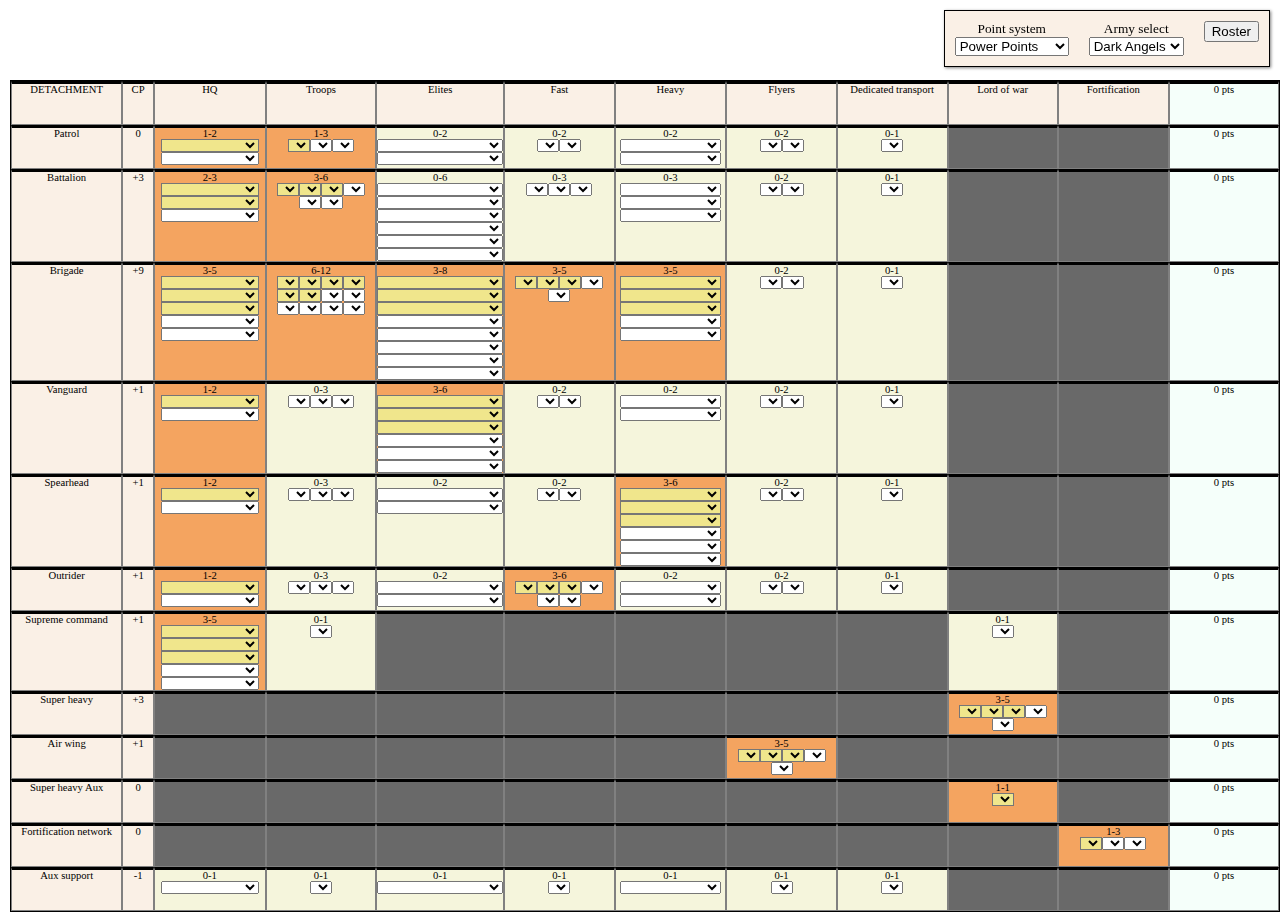
==== 40k.html @ 2c51ef1d "Add files via upload" ====
<!DOCTYPE html>
<html>
<head>
	<title>40K_builder</title>
	<meta charset="UTF-8"/>
	<link rel="stylesheet" type="text/css" href="css/40k.css">
</head>
<body>
<div id="menu">
	<div class="menupart">
		<div>Point system</div>
		<select name="pointsystem" id="pointsystem" size="1">
			<option value="powerpoints" selected="selected" label="Power Points"></option>
			<option value="points" label="Matched Points"></option>
		</select>
	</div>
	<div class="menupart">
		<div>Army select</div>
		<select name="armyselect" id="armyselect" size="1"></select>
	</div>
	<div class="menupart">
		<input type="button" id="roster-btn" value="Roster" onclick=detToggle()></input>
	</div>
</div>

<div id="detachments">
	<table cellpadding = "0px" cellspacing = "0px" id="detachment"></table>
</div>
<div id="page"></div>
<!-- <div id="copyright" class="copyright">
	<p>Web part, translation to russian, <a href="http://www.github.com/freealchemist">FreeAlchemist</a></p>
	<p>Contents copyright ©, <a href="http://www.games-workshop.com">Games Workshop</a></p>
</div> -->

<script type="text/javascript" src="js/jquery.min.js"></script>
<script type="text/javascript" src="js/library_40k.js"></script>
<script type="text/javascript" src="js/40k.js"></script>

</body>
</html>
---- css/40k.css ----
#page{
	display: none;
}

.warscroll{
	border:1mm solid;
	width:20cm;
	font-size: 10pt;
	font-size: 8pt;
	background-color: black;
	page-break-inside:avoid;
}

#rostertable,#traitstable,#relicstable{
	border:1mm solid;
	width:20cm;
	font-size: 8pt;
	background-color: Beige;
	page-break-inside:avoid;
}

.chars{
	min-height: 1cm;
	background-color: black;
}
.name{
	padding-left: 3mm;
	line-height: 10mm;
	font-size: 12pt;
	text-transform: uppercase;
	background-color: black;
	color: White;
}
.stats{
	margin: 0px;
	position: relative;
	width:2.5cm;
	float:left;
	height: 1cm;
	text-align: center;
}
.statsheader{
	border:solid black;
	border-bottom-width: 0.5mm;
	background-color: black;
	color: White;
	border-width: 1mm 0.5mm 1mm 0.5mm;
}
.statstext{
	border-top-width: 0.5mm;
	border:solid black;
	border-width: 1mm 0.5mm 1mm 0.5mm;
}
.weapon{
	min-height: 0.5cm;
}
.weapon2{
	min-height: 0.5cm;
}
.weapon-stats-header,.weapon-stats-text{
	margin: 0px;
	position: relative;
	float:left;
	text-align: center;
	border:solid Gray;
	border-width: 0.5mm;
}
.weapon-name,.weapon-type{
	padding-left: 3mm;
	position: relative;
	border:solid black;
	width: 2.5cm;
	border-right-width: 0.5mm;
	border-width: 0.5mm;
}
.weapon-name{
	border-color: gray;
	font-size: 8pt;
	padding: 1mm;
}
.weapon-type{
	background-color: Gainsboro;
	text-transform: uppercase;
}
.weapon-stats-text{
	border-color: gray;
	float:none;
	font-size: 8pt;
	padding: 1mm;
}
.weapon-stats-ability{
	width: 10cm;
	text-align: left;
}
.weapon-stats{
	min-height: 0.5cm;
	background-color: black;
	font-size: 10pt;
}
.weapon-stats-header{
	background-color: Gainsboro;
	text-transform: uppercase;
	float:none;
}


.army-header,.army-text{
	/*margin: 0px;*/
	/*position: relative;*/
	/*float:left;*/

	text-align: left;
	border:solid Gray;
	border-width: 0.5mm;
}
.army-header{
	background-color: Gainsboro;
	text-transform: uppercase;
	padding-left: 3mm;
	/*float:none;*/
}
.army-text{
	border-color: gray;
	/*float:none;*/
	font-size: 8pt;
	padding: 1mm;
}

.smallstat{
	width:1cm;
}
.xsmallstat{
	width:0.5cm;
}
.abilities{
	width:100%;
	font-size: 10pt;
	min-height: 0.5cm;
}
.table-header{
	padding-left: 3mm;
	text-align: left;
	text-transform: uppercase;
	background-color: Gainsboro;
}
.topborder{
	border-top:1mm solid Black;
}
.header{
	background-color: Gainsboro;
	padding-left: 3mm;
	height: 0.5cm;
	text-align: left;
	border-top:1mm solid Black;
	text-transform: uppercase;
}
.ability{
	border-top:1mm solid Gray;
	width:100%;
	min-height: 1cm;
}
.abilityheader{
	padding-left: 1mm;
	border-right:0.5mm solid Gray;
	border-top:0.5mm solid Gray;
	width:3.5cm;
	text-transform: uppercase;
	font-size: 8pt;
}
.abilitytext{
	padding: 1mm;
	border-top:0.5mm solid Gray;
	font-size: 8pt;
}
.spell-header-name,.spell-header{
	background-color: Gainsboro;
	text-transform: uppercase;
	border-right:0.5mm solid Gray;
	border-top:0.5mm solid Gray;
}
.spell-header-name,.spell-name{
	width:3.5cm;
	padding-left: 3mm;
}
.spell-header{
	text-align: center;
	padding-left: 3mm;
	padding-right: 3mm;
}
.spell-name,.spell-text{
	padding-left: 3mm;
	border-right:0.5mm solid Gray;
	border-top:0.5mm solid Gray;
}
.keywords-header{
	background-color: Gainsboro;
	text-transform: uppercase;
}
.keywords{
	border-top:0.5mm solid Gray;
	padding-left: 3mm;
	min-height: 0.6cm;
	line-height: 0.6cm;
}

.statstext,.weapon-name,.weapon-stats-text,.abilities,.spell-name,.spell-text,.keywords,#relicstable,#traitstable{background-color: white;}
.alert{background-color: Coral;}
.level{
	float: right;
	margin-right: 1mm;
}
.woundlevel{float: left;}
.wound{
	float: left;
	width: 3.5mm;
	height: 3.5mm;
	background-color: White;
	border:1mm solid DimGray;
	border-radius: 50%;
	margin-right: 1mm;
}
.woundfiller{
	float: left;
	width: 3.5mm;
	height: 3.5mm;
}
/*
Black
DimGray
Gray
DarkGray
Silver
LightGrey
Gainsboro
Whitesmoke
White
*/
#menu{
	position: fixed;
	top: 10px;
	right: 10px;
	float: right;
	background-color: Linen;
	border:1px solid Black;
	font-size: 10pt;
	z-index: 100;
	box-shadow: Gray 1px 1px 3px;
	/*display: none;*/
}

.menupart{
	float: left;
	margin: 10px;
	text-align: center;
}

#detachments{
	position: absolute;
	top: 80px;
	left: 10px;
	background-color: Linen;
	border:1px solid Black;
	font-size: 8pt;
	display: block;
}
#detachments select{
	font-size: 6pt;
}

#detachment td{
	border:1px solid gray;
	border-top:3px solid black;
	text-align: center;
	height: 40px;
	width: 110px;
	vertical-align: top;
}

.detachment{
	
}
#detachment td.cp{
	width: 30px;
}
.hq{
	
}
.troops{
	
}
.elites{
	
}
.fast{
	
}
.heavy{
	
}
.flyers{
	
}
.dedicated{
	
}
.low{
	
}
.fortification{
	
}
.passive{
	background-color: DimGray;
}
.aux{
	background-color: Beige;
}
.required{
	background-color: SandyBrown;
}
.required-select{
	background-color: Khaki;
}
.detpoints{
	background-color: Mintcream
}
.hide{
	display: none;
}


/*PRINT*/
	@media print{
		#menu,#detachments,.noprint{
			display: none;
		}
		.warscroll,#rostertable,#traitstable{
			page-break-inside:avoid;
		}
	}
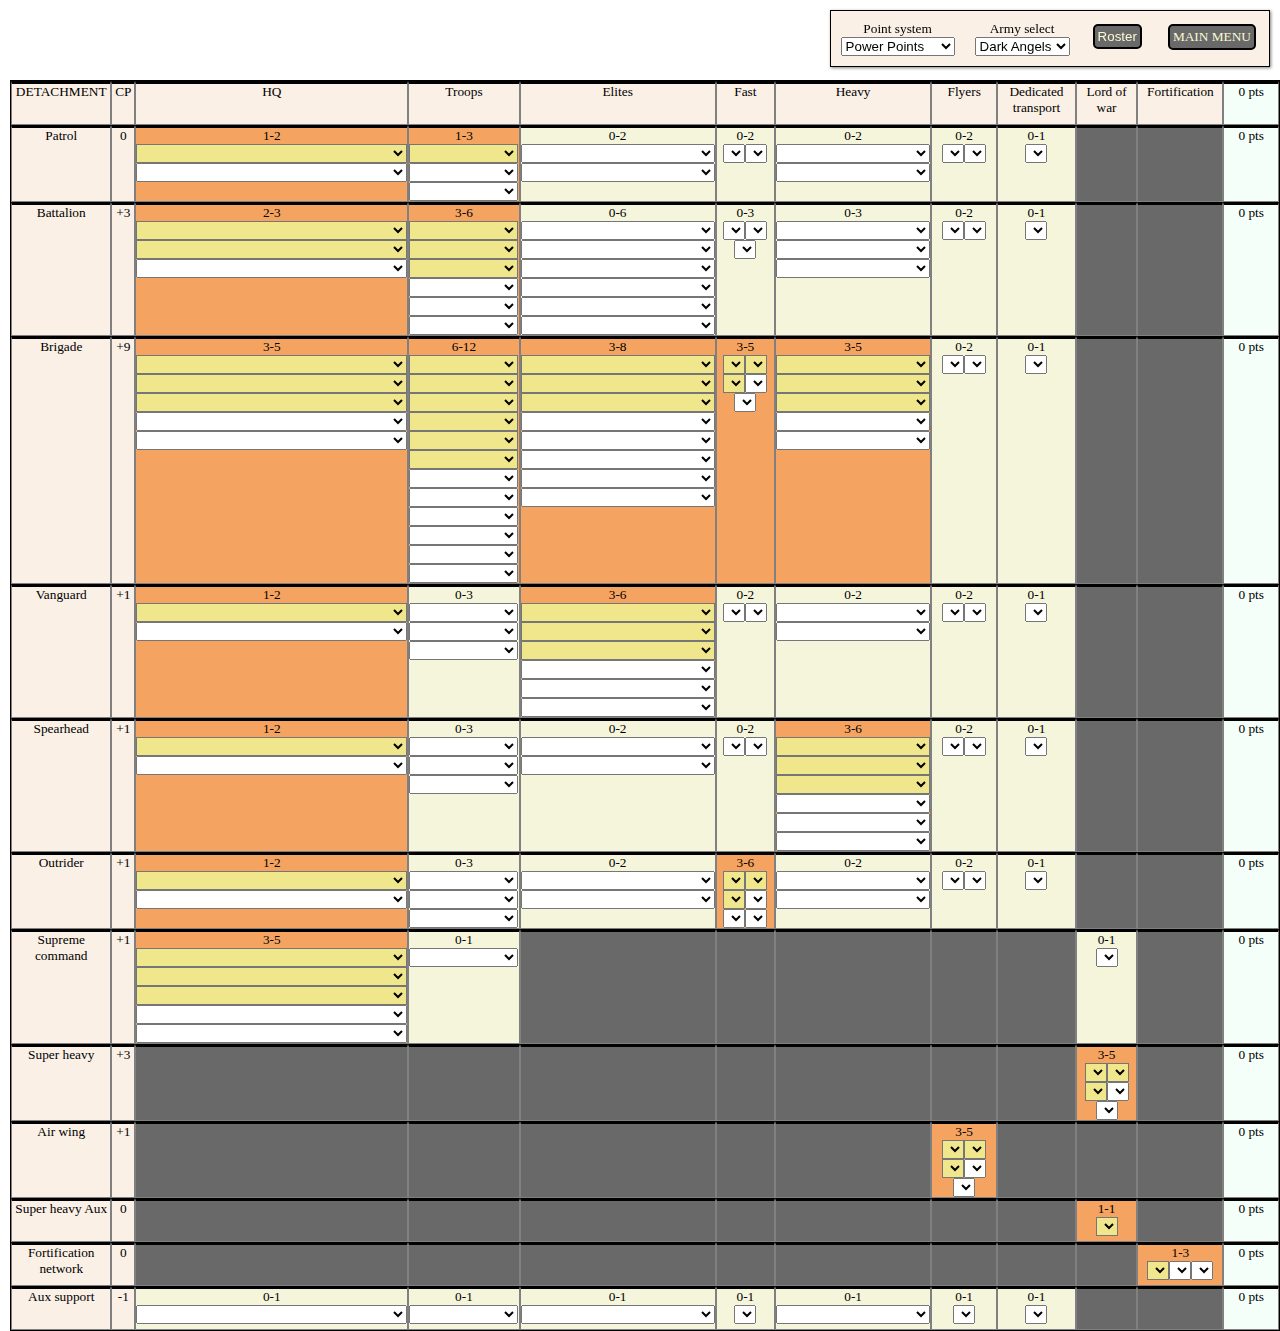
==== commit 5b16fe3e: "Add files via upload" ====
--- a/40k.html
+++ b/40k.html
@@ -19,9 +19,15 @@
 		<select name="armyselect" id="armyselect" size="1"></select>
 	</div>
 	<div class="menupart">
-		<input type="button" id="roster-btn" value="Roster" onclick=detToggle()></input>
+		<input type="button" id="roster-btn"  class="menubtn" value="Roster" onclick=detToggle()></input>
+	</div>
+	<div class="menupart">
+		<a href="index.html" class="menubtn">MAIN MENU</a>
 	</div>
 </div>
+
+
+
 
 <div id="detachments">
 	<table cellpadding = "0px" cellspacing = "0px" id="detachment"></table>
--- a/css/40k.css
+++ b/css/40k.css
@@ -11,12 +11,16 @@
 	page-break-inside:avoid;
 }
 
-#rostertable,#traitstable,#relicstable{
+#rostertable,#traitstable,#relicstable,#magictable,#dogmatable,#canticlestable{
 	border:1mm solid;
 	width:20cm;
 	font-size: 8pt;
 	background-color: Beige;
 	page-break-inside:avoid;
+}
+
+.rosterselect{
+	font-size: 10pt;
 }
 
 .chars{
@@ -203,7 +207,7 @@
 	line-height: 0.6cm;
 }
 
-.statstext,.weapon-name,.weapon-stats-text,.abilities,.spell-name,.spell-text,.keywords,#relicstable,#traitstable{background-color: white;}
+.statstext,.weapon-name,.weapon-stats-text,.abilities,.spell-name,.spell-text,.keywords,#relicstable,#traitstable,#magictable,#dogmatable,#canticlestable{background-color: white;}
 .alert{background-color: Coral;}
 .level{
 	float: right;
@@ -254,6 +258,18 @@
 	text-align: center;
 }
 
+.menubtn{
+	float: left;
+	margin: 3px;
+	padding: 3px;
+	text-align: center;
+	text-decoration: none;
+	border: 2px solid Black;
+	border-radius: 5px;
+	background-color: dimgray;
+	color: lightgoldenrodyellow;
+}
+
 #detachments{
 	position: absolute;
 	top: 80px;
@@ -263,9 +279,9 @@
 	font-size: 8pt;
 	display: block;
 }
-#detachments select{
+/*#detachments select{
 	font-size: 6pt;
-}
+}*/
 
 #detachment td{
 	border:1px solid gray;
@@ -274,6 +290,7 @@
 	height: 40px;
 	width: 110px;
 	vertical-align: top;
+	font-size: 10pt;
 }
 
 .detachment{
@@ -327,14 +344,35 @@
 .hide{
 	display: none;
 }
-
+.spell-header-name,.spell-header{
+	background-color: Gainsboro;
+	text-transform: uppercase;
+	border-right:0.5mm solid Gray;
+	border-top:0.5mm solid Gray;
+}
+.spell-header-name,.spell-name{
+	width:3.5cm;
+	padding-left: 3mm;
+}
+.spell-header{
+	text-align: center;
+	padding-left: 3mm;
+	padding-right: 3mm;
+}
+
+.spell-name,.spell-text{
+	/*background-color: Linen;*/
+	padding-left: 3mm;
+	border-right:0.5mm solid Gray;
+	border-top:0.5mm solid Gray;
+}
 
 /*PRINT*/
 	@media print{
 		#menu,#detachments,.noprint{
 			display: none;
 		}
-		.warscroll,#rostertable,#traitstable{
+		.warscroll,#rostertable,#traitstable,#magictable,#dogmatable,#canticlestable{
 			page-break-inside:avoid;
 		}
 	}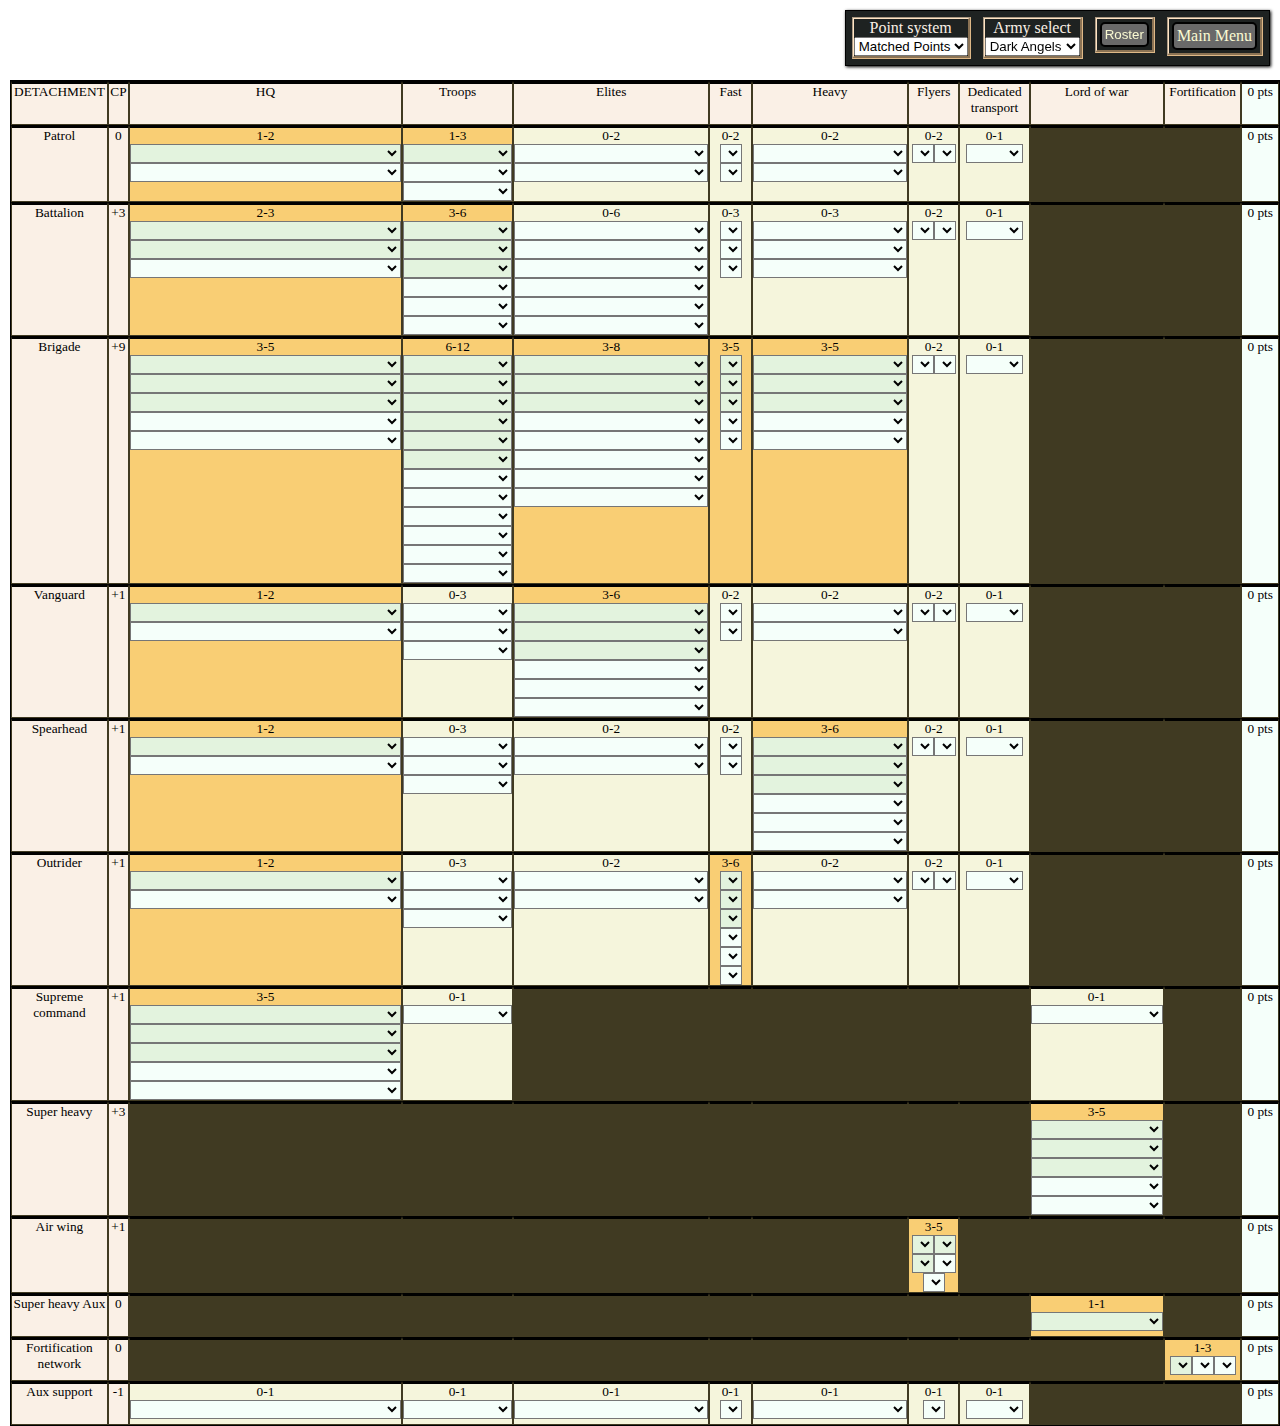
==== commit fdf30b16: "Add files via upload" ====
--- a/40k.html
+++ b/40k.html
@@ -10,8 +10,8 @@
 	<div class="menupart">
 		<div>Point system</div>
 		<select name="pointsystem" id="pointsystem" size="1">
-			<option value="powerpoints" selected="selected" label="Power Points"></option>
-			<option value="points" label="Matched Points"></option>
+			<option value="powerpoints"  label="Power Points"></option>
+			<option value="points" selected="selected" label="Matched Points"></option>
 		</select>
 	</div>
 	<div class="menupart">
@@ -19,16 +19,12 @@
 		<select name="armyselect" id="armyselect" size="1"></select>
 	</div>
 	<div class="menupart">
-		<input type="button" id="roster-btn"  class="menubtn" value="Roster" onclick=detToggle()></input>
+		<input type="button" id="roster-btn"  class="menubtn" value="Roster" title="Generate Army Roster" onclick=detToggle()></input>
 	</div>
 	<div class="menupart">
-		<a href="index.html" class="menubtn">MAIN MENU</a>
+		<a href="index.html" class="menubtn">Main Menu</a>
 	</div>
 </div>
-
-
-
-
 <div id="detachments">
 	<table cellpadding = "0px" cellspacing = "0px" id="detachment"></table>
 </div>
--- a/css/40k.css
+++ b/css/40k.css
@@ -21,6 +21,7 @@
 
 .rosterselect{
 	font-size: 10pt;
+	background-color: Mintcream;
 }
 
 .chars{
@@ -227,6 +228,14 @@
 	float: left;
 	width: 3.5mm;
 	height: 3.5mm;
+}
+
+.relicprofile td{
+	border:1px solid Black;
+}
+.relicprofileheader td{
+	background-color: Gainsboro;
+	text-transform: uppercase;
 }
 /*
 Black
@@ -244,18 +253,32 @@
 	top: 10px;
 	right: 10px;
 	float: right;
-	background-color: Linen;
+	background-color: rgba(30,34,33,1);
 	border:1px solid Black;
 	font-size: 10pt;
 	z-index: 100;
-	box-shadow: Gray 1px 1px 3px;
+	box-shadow: Black 1px 1px 3px;
 	/*display: none;*/
 }
 
 .menupart{
 	float: left;
-	margin: 10px;
-	text-align: center;
+	margin: 6px;
+	text-align: center;
+	font-size: 12pt;
+	background-color: Linen;
+	color: Linen;
+	background: rgba(30,34,33,1) ;
+    border: 2px solid rgba(192,167,106,1) ;
+    border-bottom-color: Burlywood ;
+    border-bottom-width: 3px ;
+    border-left-color: Bisque ;
+    border-left-width: 2px ;
+    border-right-color: Burlywood ;
+    border-right-width: 3px ;
+    border-style: groove ;
+    border-top-color: Bisque ;
+    border-top-width: 2px ;
 }
 
 .menubtn{
@@ -269,7 +292,7 @@
 	background-color: dimgray;
 	color: lightgoldenrodyellow;
 }
-
+.menubtn:hover{border-color: Linen;}
 #detachments{
 	position: absolute;
 	top: 80px;
@@ -284,7 +307,7 @@
 }*/
 
 #detachment td{
-	border:1px solid gray;
+	border:1px solid rgba(64,58,34,1);
 	border-top:3px solid black;
 	text-align: center;
 	height: 40px;
@@ -327,16 +350,16 @@
 	
 }
 .passive{
-	background-color: DimGray;
+	background-color: rgba(64,58,34,1);
 }
 .aux{
 	background-color: Beige;
 }
 .required{
-	background-color: SandyBrown;
+	background-color: rgba(249,206,116,1);
 }
 .required-select{
-	background-color: Khaki;
+	background-color: #e3f3de;
 }
 .detpoints{
 	background-color: Mintcream
@@ -366,6 +389,41 @@
 	border-right:0.5mm solid Gray;
 	border-top:0.5mm solid Gray;
 }
+
+
+.wrap{
+width: 0;
+height: 0;
+border-style: solid;
+border-width: 0 8px 10px 8px;
+/*border-color: transparent transparent rgba(197, 192, 187, 1) transparent;*/
+border-color: transparent transparent rgba(118,112,75,1) transparent;
+float: left;
+padding-top: 10px;
+/*margin-top: 5px;*/
+/*margin-right: 1px;*/
+}
+
+.wrap:hover{
+	border-color: transparent transparent rgb(104, 139, 156)  transparent;
+}
+
+.wrap:active{
+	border-color: transparent transparent rgb(34, 145, 199)  transparent;
+}
+
+.wrap_closed{
+	/*border-width: 10px 0px 10px 10px;*/
+	/*border-color: transparent transparent rgba(88, 80, 72, 1) transparent;*/
+	/*border-color: transparent transparent Orange transparent;*/
+	width: 97.8%;
+	/*height: 10px;*/
+	margin-top: 0px;
+	background-color: rgba(249,206,116,1);
+}
+
+
+
 
 /*PRINT*/
 	@media print{
@@ -375,4 +433,11 @@
 		.warscroll,#rostertable,#traitstable,#magictable,#dogmatable,#canticlestable{
 			page-break-inside:avoid;
 		}
+		.modelsnum{
+			color: Linen;
+			background-color: transparent;
+			border:none;
+			width: 30px;
+			padding: 2px;
+		}
 	}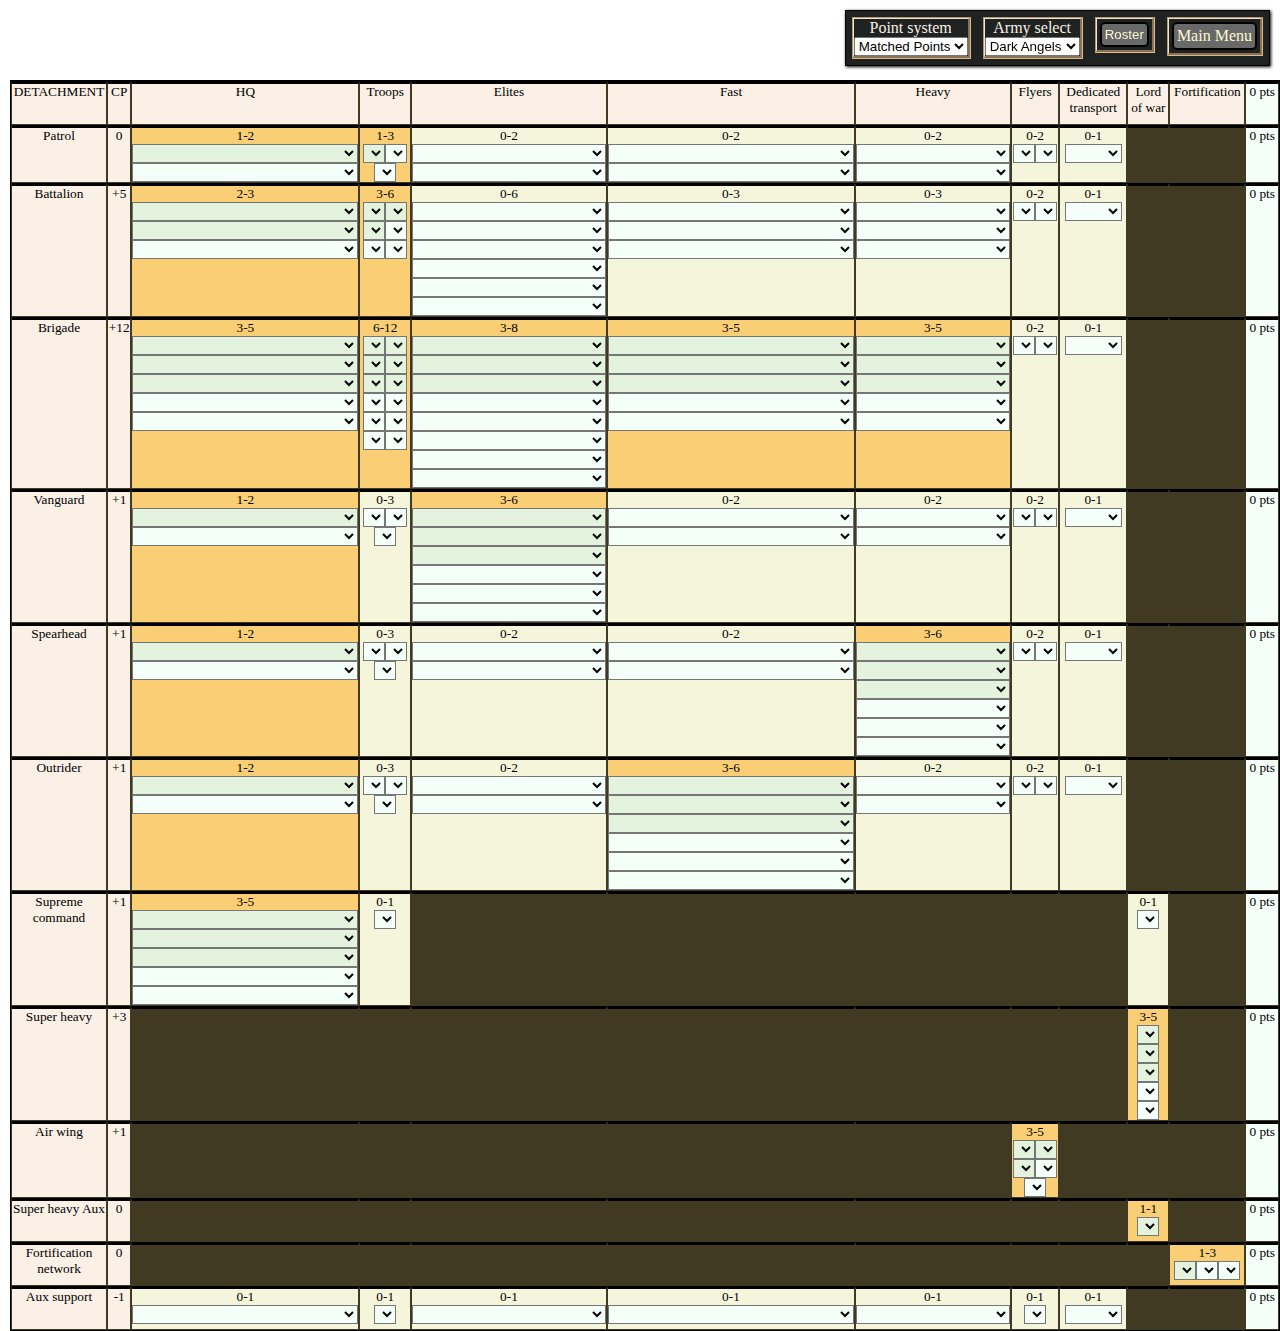
==== commit 01442c8e: "Add files via upload" ====
--- a/40k.html
+++ b/40k.html
@@ -10,7 +10,7 @@
 	<div class="menupart">
 		<div>Point system</div>
 		<select name="pointsystem" id="pointsystem" size="1">
-			<option value="powerpoints"  label="Power Points"></option>
+			<!-- <option value="powerpoints"  label="Power Points"></option> -->
 			<option value="points" selected="selected" label="Matched Points"></option>
 		</select>
 	</div>
--- a/css/40k.css
+++ b/css/40k.css
@@ -4,14 +4,14 @@
 
 .warscroll{
 	border:1mm solid;
-	width:20cm;
+	width: 19.8cm;
 	font-size: 10pt;
 	font-size: 8pt;
 	background-color: black;
 	page-break-inside:avoid;
 }
 
-#rostertable,#traitstable,#relicstable,#magictable,#dogmatable,#canticlestable{
+#rostertable,#traitstable,#relicstable,#magictable,#specialrulestable,#adaptationtable{
 	border:1mm solid;
 	width:20cm;
 	font-size: 8pt;
@@ -208,7 +208,7 @@
 	line-height: 0.6cm;
 }
 
-.statstext,.weapon-name,.weapon-stats-text,.abilities,.spell-name,.spell-text,.keywords,#relicstable,#traitstable,#magictable,#dogmatable,#canticlestable{background-color: white;}
+.statstext,.weapon-name,.weapon-stats-text,.abilities,.spell-name,.spell-text,.keywords,#relicstable,#traitstable,#magictable,#specialrulestable,#adaptationtable{background-color: white;}
 .alert{background-color: Coral;}
 .level{
 	float: right;
@@ -393,51 +393,69 @@
 
 .wrap{
 width: 0;
+width: 100%;
 height: 0;
 border-style: solid;
-border-width: 0 8px 10px 8px;
+/*border-width: 0 8px 10px 8px;*/
+border-width: 0 20px 15px 20px;
 /*border-color: transparent transparent rgba(197, 192, 187, 1) transparent;*/
 border-color: transparent transparent rgba(118,112,75,1) transparent;
 float: left;
 padding-top: 10px;
 /*margin-top: 5px;*/
 /*margin-right: 1px;*/
+color: rgba(118,112,75,1);
+text-transform: uppercase;
 }
 
 .wrap:hover{
 	border-color: transparent transparent rgb(104, 139, 156)  transparent;
+	color: rgb(104, 139, 156);
+}
+.wrap_closed:hover{
+	border-color: transparent transparent rgb(104, 139, 156)  transparent;
+	color: Linen;
 }
 
 .wrap:active{
 	border-color: transparent transparent rgb(34, 145, 199)  transparent;
+	/*color: rgb(34, 145, 199);*/
 }
 
 .wrap_closed{
 	/*border-width: 10px 0px 10px 10px;*/
 	/*border-color: transparent transparent rgba(88, 80, 72, 1) transparent;*/
 	/*border-color: transparent transparent Orange transparent;*/
-	width: 97.8%;
+	width: 94.8%;
 	/*height: 10px;*/
 	margin-top: 0px;
 	background-color: rgba(249,206,116,1);
-}
-
-
-
+	color: Linen;
+}
+
+span.wrap_closed,span.wrap{
+	width: 95%;
+}
+
+.floatright{
+	float: right;
+	margin-right: 5px;
+}
 
 /*PRINT*/
 	@media print{
-		#menu,#detachments,.noprint{
-			display: none;
-		}
-		.warscroll,#rostertable,#traitstable,#magictable,#dogmatable,#canticlestable{
+
+		.warscroll,#rostertable,#traitstable,#magictable,#specialrulestable,#adaptationtable{
 			page-break-inside:avoid;
 		}
 		.modelsnum{
 			color: Linen;
-			background-color: transparent;
+			background-color: black;
 			border:none;
 			width: 30px;
 			padding: 2px;
 		}
+		#menu,#detachments,.noprint,.wrap_closed,.wrap{
+			display: none;
+		}
 	}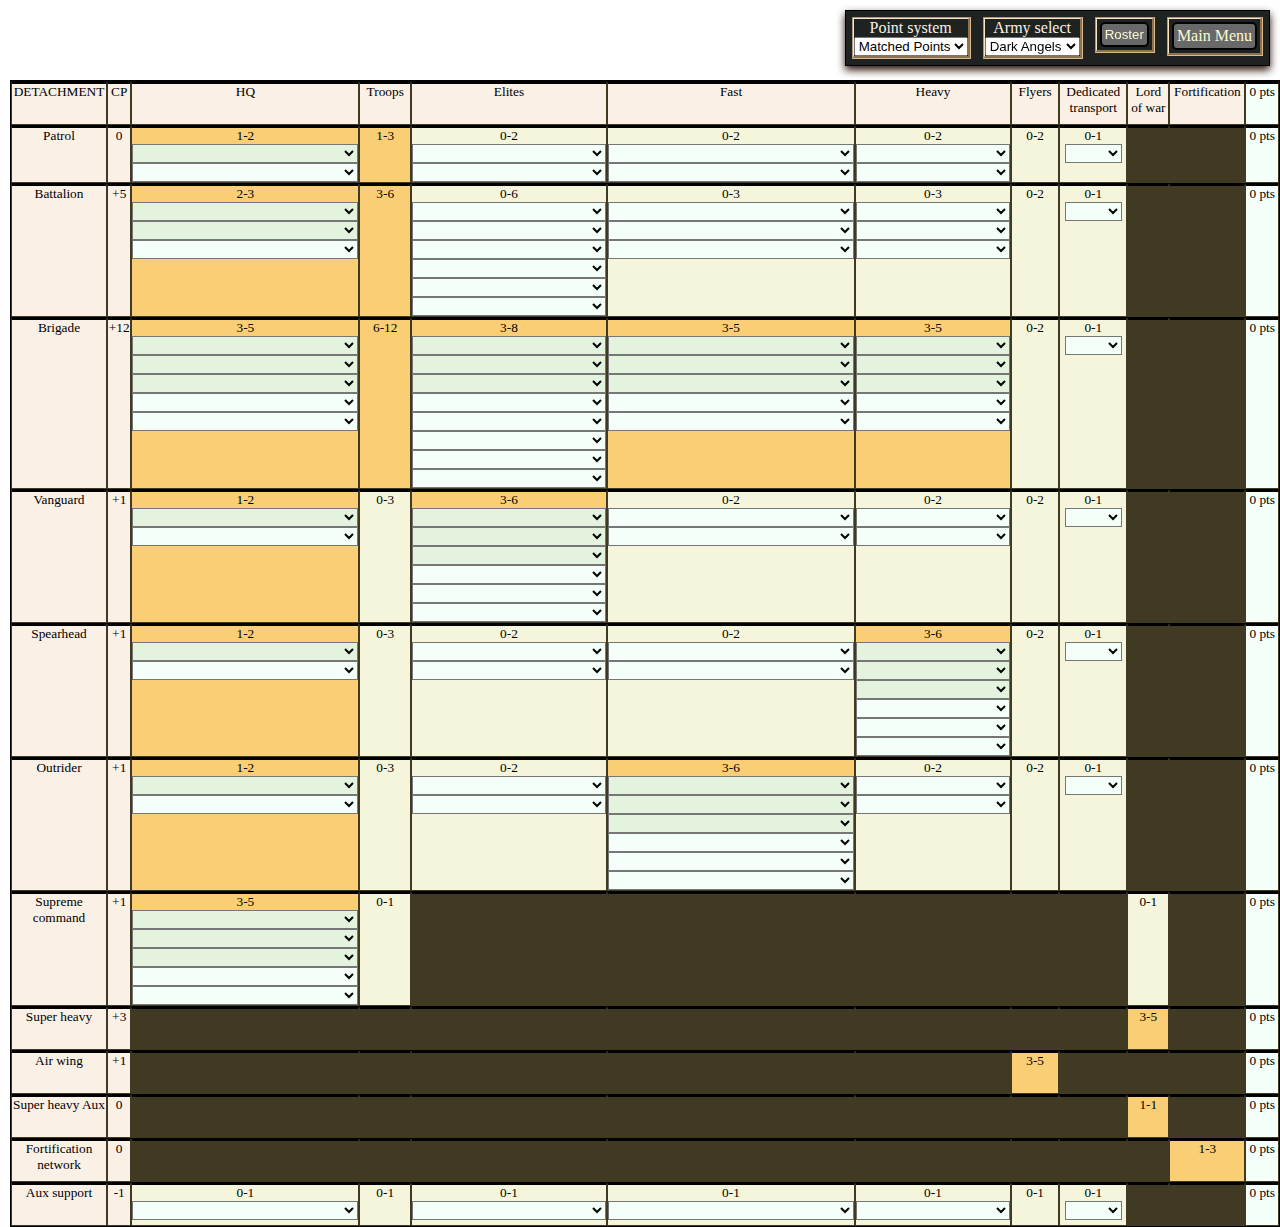
==== commit 4d7582a5: "Add files via upload" ====
--- a/40k.html
+++ b/40k.html
@@ -21,6 +21,9 @@
 	<div class="menupart">
 		<input type="button" id="roster-btn"  class="menubtn" value="Roster" title="Generate Army Roster" onclick=detToggle()></input>
 	</div>
+<!-- 	<div class="menupart">
+		<input type="button" id="wrap-btn"  class="menubtn" value="WrapAll" title="WrapAll" onclick=wrapAll()></input>
+	</div> -->
 	<div class="menupart">
 		<a href="index.html" class="menubtn">Main Menu</a>
 	</div>
--- a/css/40k.css
+++ b/css/40k.css
@@ -259,6 +259,7 @@
 	z-index: 100;
 	box-shadow: Black 1px 1px 3px;
 	/*display: none;*/
+	box-shadow: #291109 0px 4px 8px
 }
 
 .menupart{
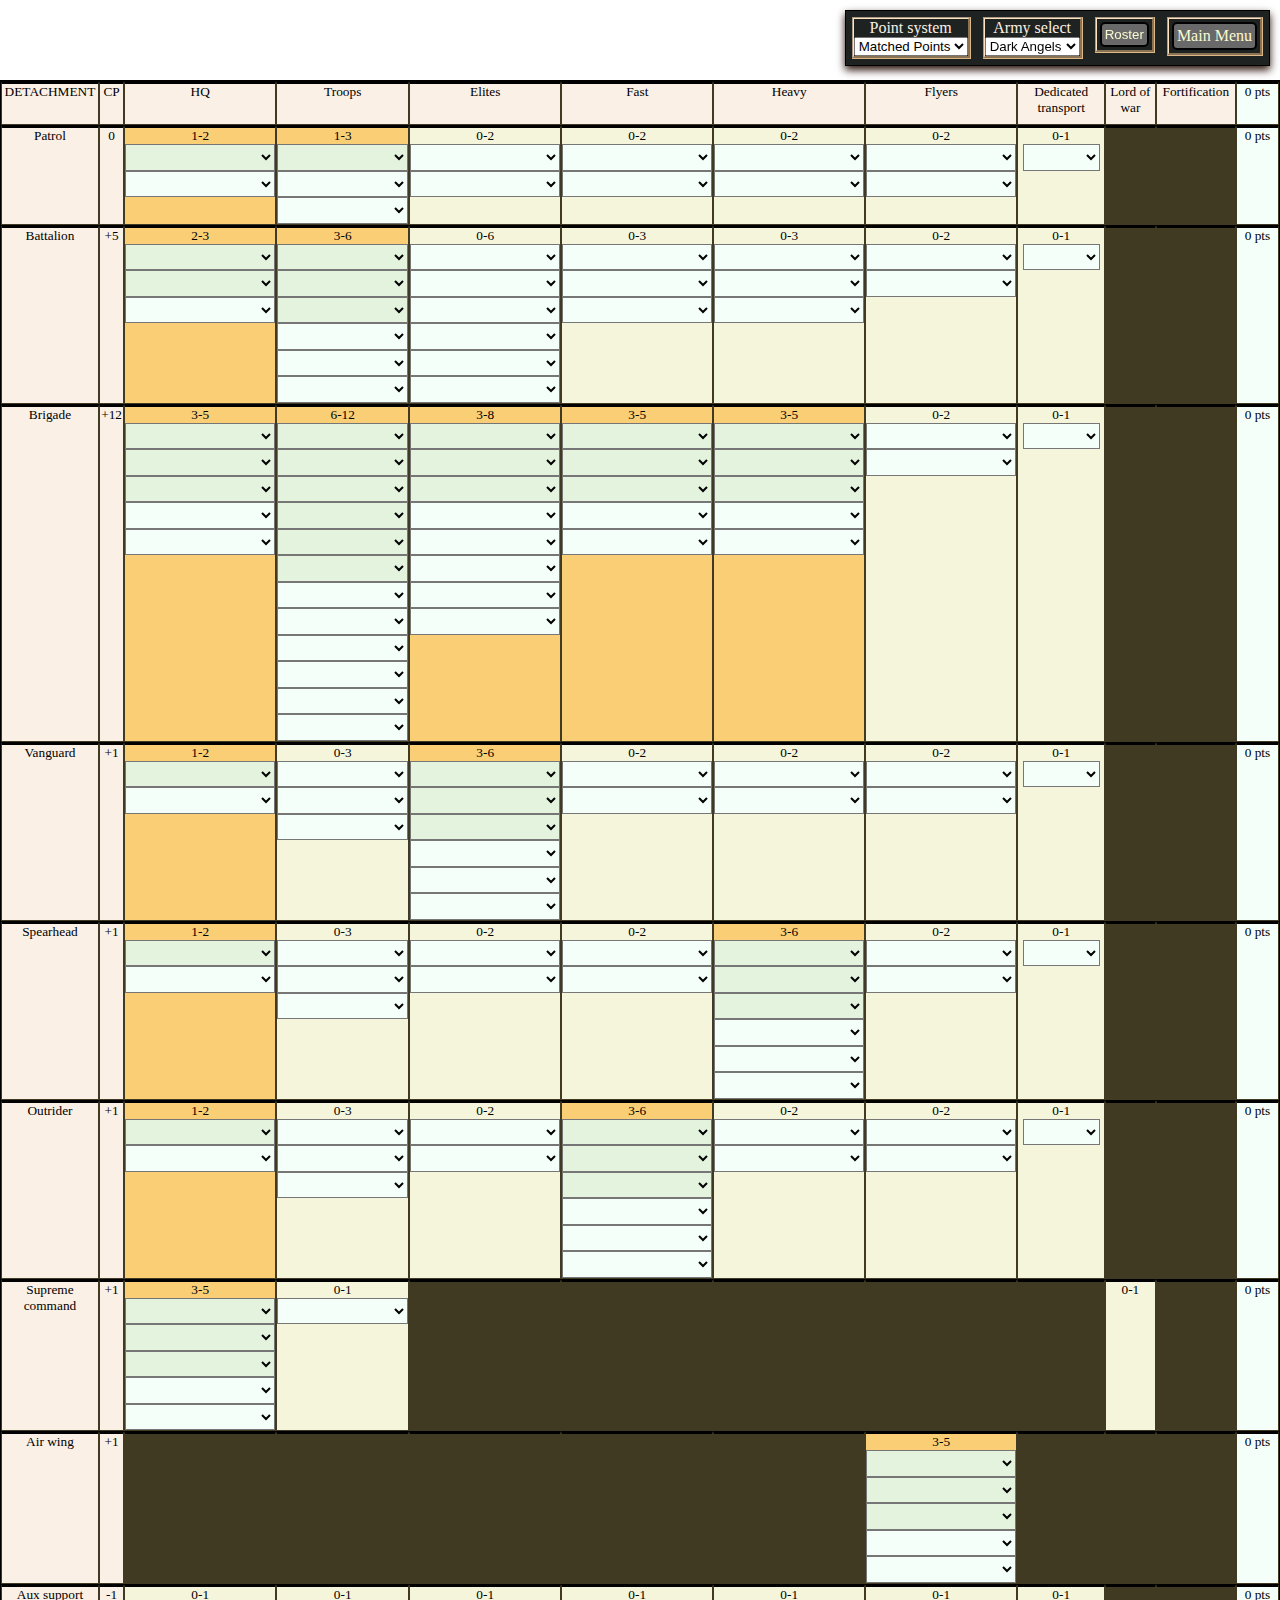
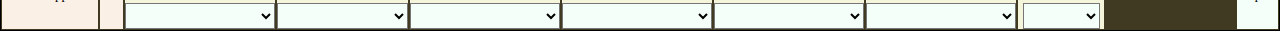
==== commit 32cf2fa7: "Add files via upload" ====
--- a/40k.html
+++ b/40k.html
@@ -21,9 +21,6 @@
 	<div class="menupart">
 		<input type="button" id="roster-btn"  class="menubtn" value="Roster" title="Generate Army Roster" onclick=detToggle()></input>
 	</div>
-<!-- 	<div class="menupart">
-		<input type="button" id="wrap-btn"  class="menubtn" value="WrapAll" title="WrapAll" onclick=wrapAll()></input>
-	</div> -->
 	<div class="menupart">
 		<a href="index.html" class="menubtn">Main Menu</a>
 	</div>
@@ -36,10 +33,8 @@
 	<p>Web part, translation to russian, <a href="http://www.github.com/freealchemist">FreeAlchemist</a></p>
 	<p>Contents copyright ©, <a href="http://www.games-workshop.com">Games Workshop</a></p>
 </div> -->
-
 <script type="text/javascript" src="js/jquery.min.js"></script>
 <script type="text/javascript" src="js/library_40k.js"></script>
 <script type="text/javascript" src="js/40k.js"></script>
-
 </body>
 </html>--- a/css/40k.css
+++ b/css/40k.css
@@ -1,7 +1,6 @@
 #page{
 	display: none;
 }
-
 .warscroll{
 	border:1mm solid;
 	width: 19.8cm;
@@ -10,7 +9,6 @@
 	background-color: black;
 	page-break-inside:avoid;
 }
-
 #rostertable,#traitstable,#relicstable,#magictable,#specialrulestable,#adaptationtable{
 	border:1mm solid;
 	width:20cm;
@@ -18,12 +16,15 @@
 	background-color: Beige;
 	page-break-inside:avoid;
 }
-
 .rosterselect{
+	max-width: 150px;
+	height: 26.5px;
 	font-size: 10pt;
 	background-color: Mintcream;
 }
-
+.rosterselect:hover{
+	background-color: Powderblue;
+}
 .chars{
 	min-height: 1cm;
 	background-color: black;
@@ -108,12 +109,7 @@
 	float:none;
 }
 
-
 .army-header,.army-text{
-	/*margin: 0px;*/
-	/*position: relative;*/
-	/*float:left;*/
-
 	text-align: left;
 	border:solid Gray;
 	border-width: 0.5mm;
@@ -258,7 +254,6 @@
 	font-size: 10pt;
 	z-index: 100;
 	box-shadow: Black 1px 1px 3px;
-	/*display: none;*/
 	box-shadow: #291109 0px 4px 8px
 }
 
@@ -290,22 +285,19 @@
 	text-decoration: none;
 	border: 2px solid Black;
 	border-radius: 5px;
-	background-color: dimgray;
-	color: lightgoldenrodyellow;
+	background-color: Dimgray;
+	color: Lightgoldenrodyellow;
 }
 .menubtn:hover{border-color: Linen;}
 #detachments{
 	position: absolute;
 	top: 80px;
-	left: 10px;
+	left: 0px;
 	background-color: Linen;
 	border:1px solid Black;
 	font-size: 8pt;
 	display: block;
 }
-/*#detachments select{
-	font-size: 6pt;
-}*/
 
 #detachment td{
 	border:1px solid rgba(64,58,34,1);
@@ -385,7 +377,6 @@
 }
 
 .spell-name,.spell-text{
-	/*background-color: Linen;*/
 	padding-left: 3mm;
 	border-right:0.5mm solid Gray;
 	border-top:0.5mm solid Gray;
@@ -397,14 +388,10 @@
 width: 100%;
 height: 0;
 border-style: solid;
-/*border-width: 0 8px 10px 8px;*/
 border-width: 0 20px 15px 20px;
-/*border-color: transparent transparent rgba(197, 192, 187, 1) transparent;*/
 border-color: transparent transparent rgba(118,112,75,1) transparent;
 float: left;
 padding-top: 10px;
-/*margin-top: 5px;*/
-/*margin-right: 1px;*/
 color: rgba(118,112,75,1);
 text-transform: uppercase;
 }
@@ -412,23 +399,20 @@
 .wrap:hover{
 	border-color: transparent transparent rgb(104, 139, 156)  transparent;
 	color: rgb(104, 139, 156);
+	cursor: pointer;
 }
 .wrap_closed:hover{
 	border-color: transparent transparent rgb(104, 139, 156)  transparent;
 	color: Linen;
+	cursor: pointer;
 }
 
 .wrap:active{
 	border-color: transparent transparent rgb(34, 145, 199)  transparent;
-	/*color: rgb(34, 145, 199);*/
 }
 
 .wrap_closed{
-	/*border-width: 10px 0px 10px 10px;*/
-	/*border-color: transparent transparent rgba(88, 80, 72, 1) transparent;*/
-	/*border-color: transparent transparent Orange transparent;*/
 	width: 94.8%;
-	/*height: 10px;*/
 	margin-top: 0px;
 	background-color: rgba(249,206,116,1);
 	color: Linen;
@@ -441,6 +425,10 @@
 .floatright{
 	float: right;
 	margin-right: 5px;
+}
+
+.modelsnum{
+	background-color: White;
 }
 
 /*PRINT*/
@@ -450,7 +438,7 @@
 			page-break-inside:avoid;
 		}
 		.modelsnum{
-			color: Linen;
+			color: White;
 			background-color: black;
 			border:none;
 			width: 30px;
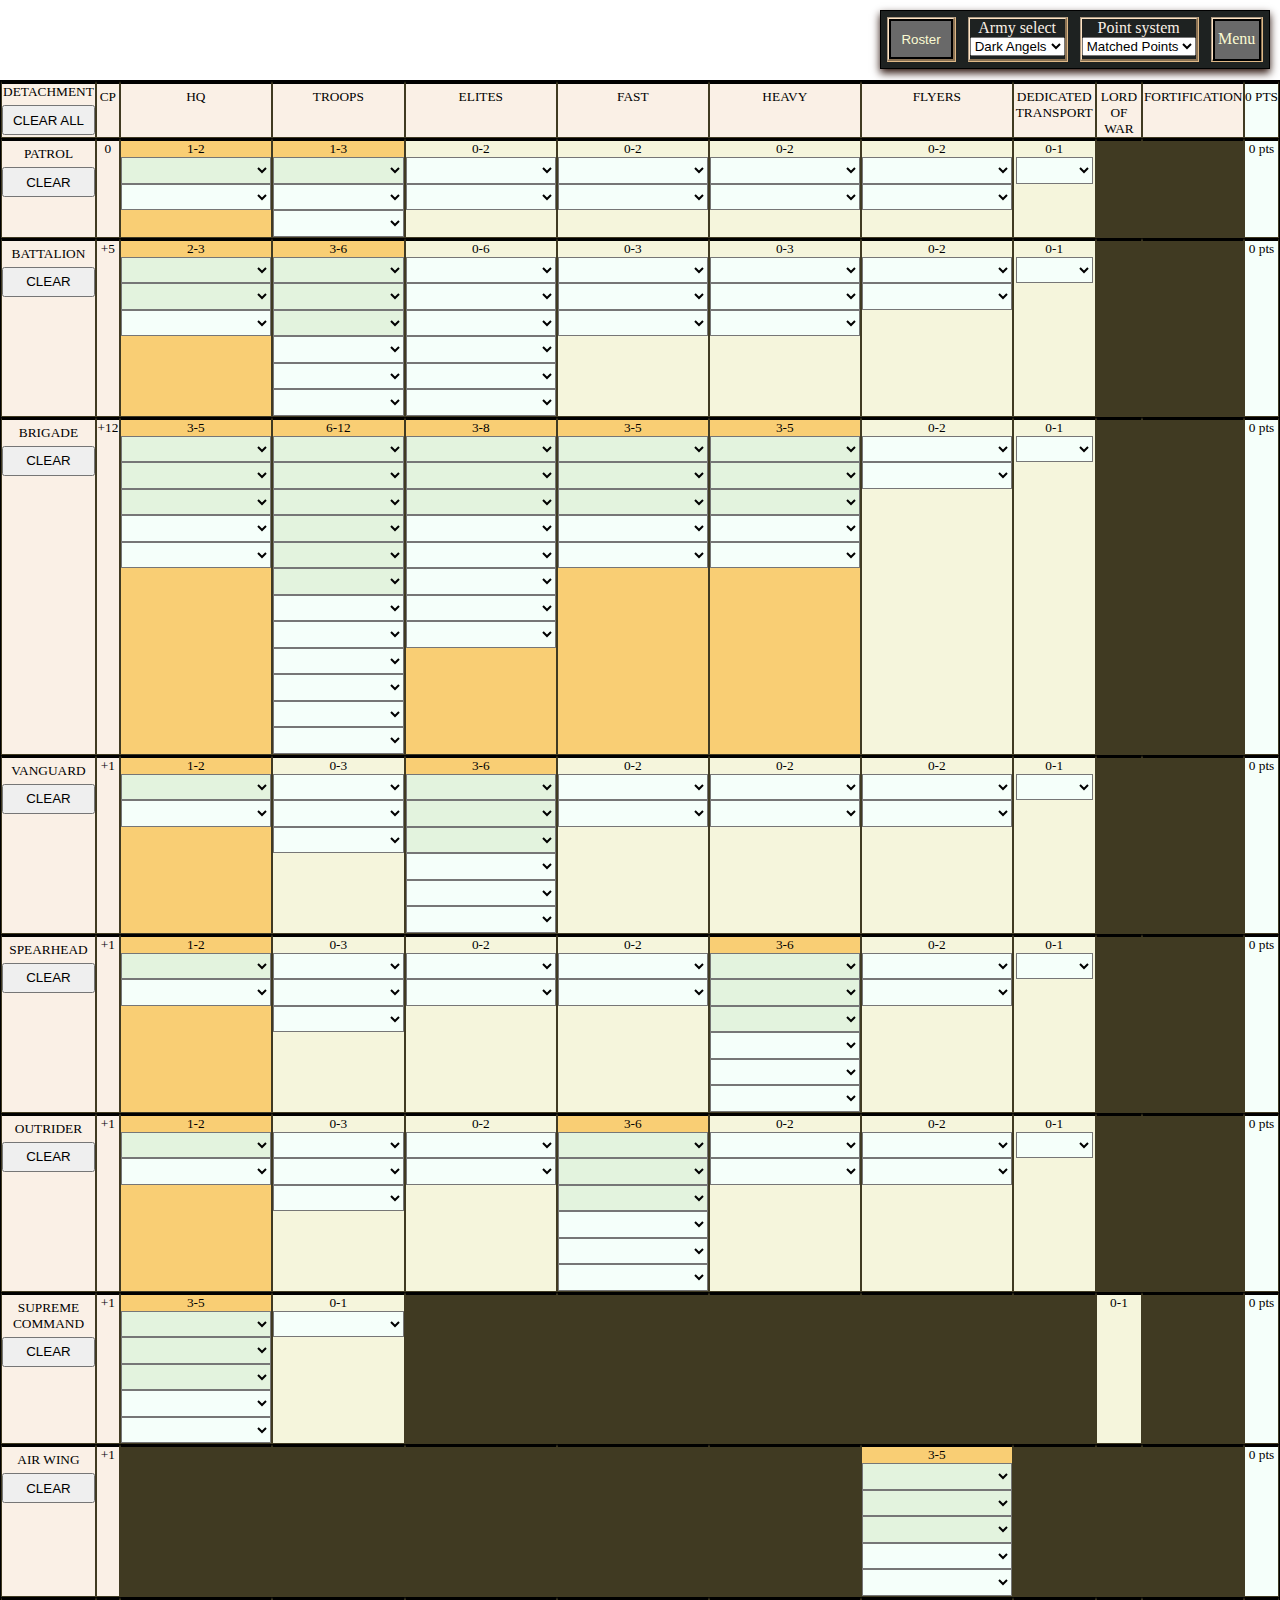
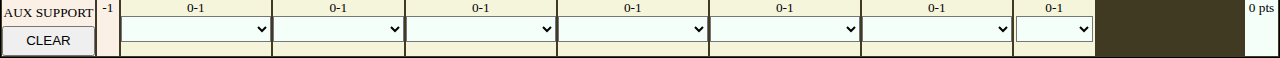
==== commit 486e97e3: "Add files via upload" ====
--- a/40k.html
+++ b/40k.html
@@ -8,6 +8,13 @@
 <body>
 <div id="menu">
 	<div class="menupart">
+		<input type="button" id="roster-btn"  class="menubtn" value="Roster" title="Generate Army Roster" onclick=detToggle()></input>
+	</div>
+	<div class="menupart">
+		<div>Army select</div>
+		<select name="armyselect" id="armyselect" size="1"></select>
+	</div>
+	<div class="menupart">
 		<div>Point system</div>
 		<select name="pointsystem" id="pointsystem" size="1">
 			<!-- <option value="powerpoints"  label="Power Points"></option> -->
@@ -15,14 +22,7 @@
 		</select>
 	</div>
 	<div class="menupart">
-		<div>Army select</div>
-		<select name="armyselect" id="armyselect" size="1"></select>
-	</div>
-	<div class="menupart">
-		<input type="button" id="roster-btn"  class="menubtn" value="Roster" title="Generate Army Roster" onclick=detToggle()></input>
-	</div>
-	<div class="menupart">
-		<a href="index.html" class="menubtn">Main Menu</a>
+		<a href="index.html" class="menubtn">Menu</a>
 	</div>
 </div>
 <div id="detachments">
@@ -34,6 +34,7 @@
 	<p>Contents copyright ©, <a href="http://www.games-workshop.com">Games Workshop</a></p>
 </div> -->
 <script type="text/javascript" src="js/jquery.min.js"></script>
+<script type="text/javascript" src="js/general.js"></script>
 <script type="text/javascript" src="js/library_40k.js"></script>
 <script type="text/javascript" src="js/40k.js"></script>
 </body>
--- a/css/40k.css
+++ b/css/40k.css
@@ -261,6 +261,7 @@
 	float: left;
 	margin: 6px;
 	text-align: center;
+	height: 40px;
 	font-size: 12pt;
 	background-color: Linen;
 	color: Linen;
@@ -277,16 +278,25 @@
     border-top-width: 2px ;
 }
 
+#armyselect:hover,#pointsystem:hover{cursor: pointer;}
+
 .menubtn{
 	float: left;
-	margin: 3px;
-	padding: 3px;
+	padding: 0px 10px;
+	height: 100%;
+	width: 100%;
 	text-align: center;
 	text-decoration: none;
 	border: 2px solid Black;
-	border-radius: 5px;
+	cursor: pointer;
 	background-color: Dimgray;
 	color: Lightgoldenrodyellow;
+}
+a.menubtn{
+	padding: 3px;
+	height: 80%;
+	width: 80%;
+	line-height: 30px;
 }
 .menubtn:hover{border-color: Linen;}
 #detachments{
@@ -315,7 +325,18 @@
 #detachment td.cp{
 	width: 30px;
 }
-.hq{
+.detachment-header{
+	padding-top: 5px;
+	text-transform: uppercase;
+}
+
+.clear-btn{
+	width: 100%;
+	height: 30px;
+	margin-top: 5px;
+	text-transform: uppercase;
+}
+/*.hq{
 	
 }
 .troops{
@@ -341,7 +362,7 @@
 }
 .fortification{
 	
-}
+}*/
 .passive{
 	background-color: rgba(64,58,34,1);
 }
